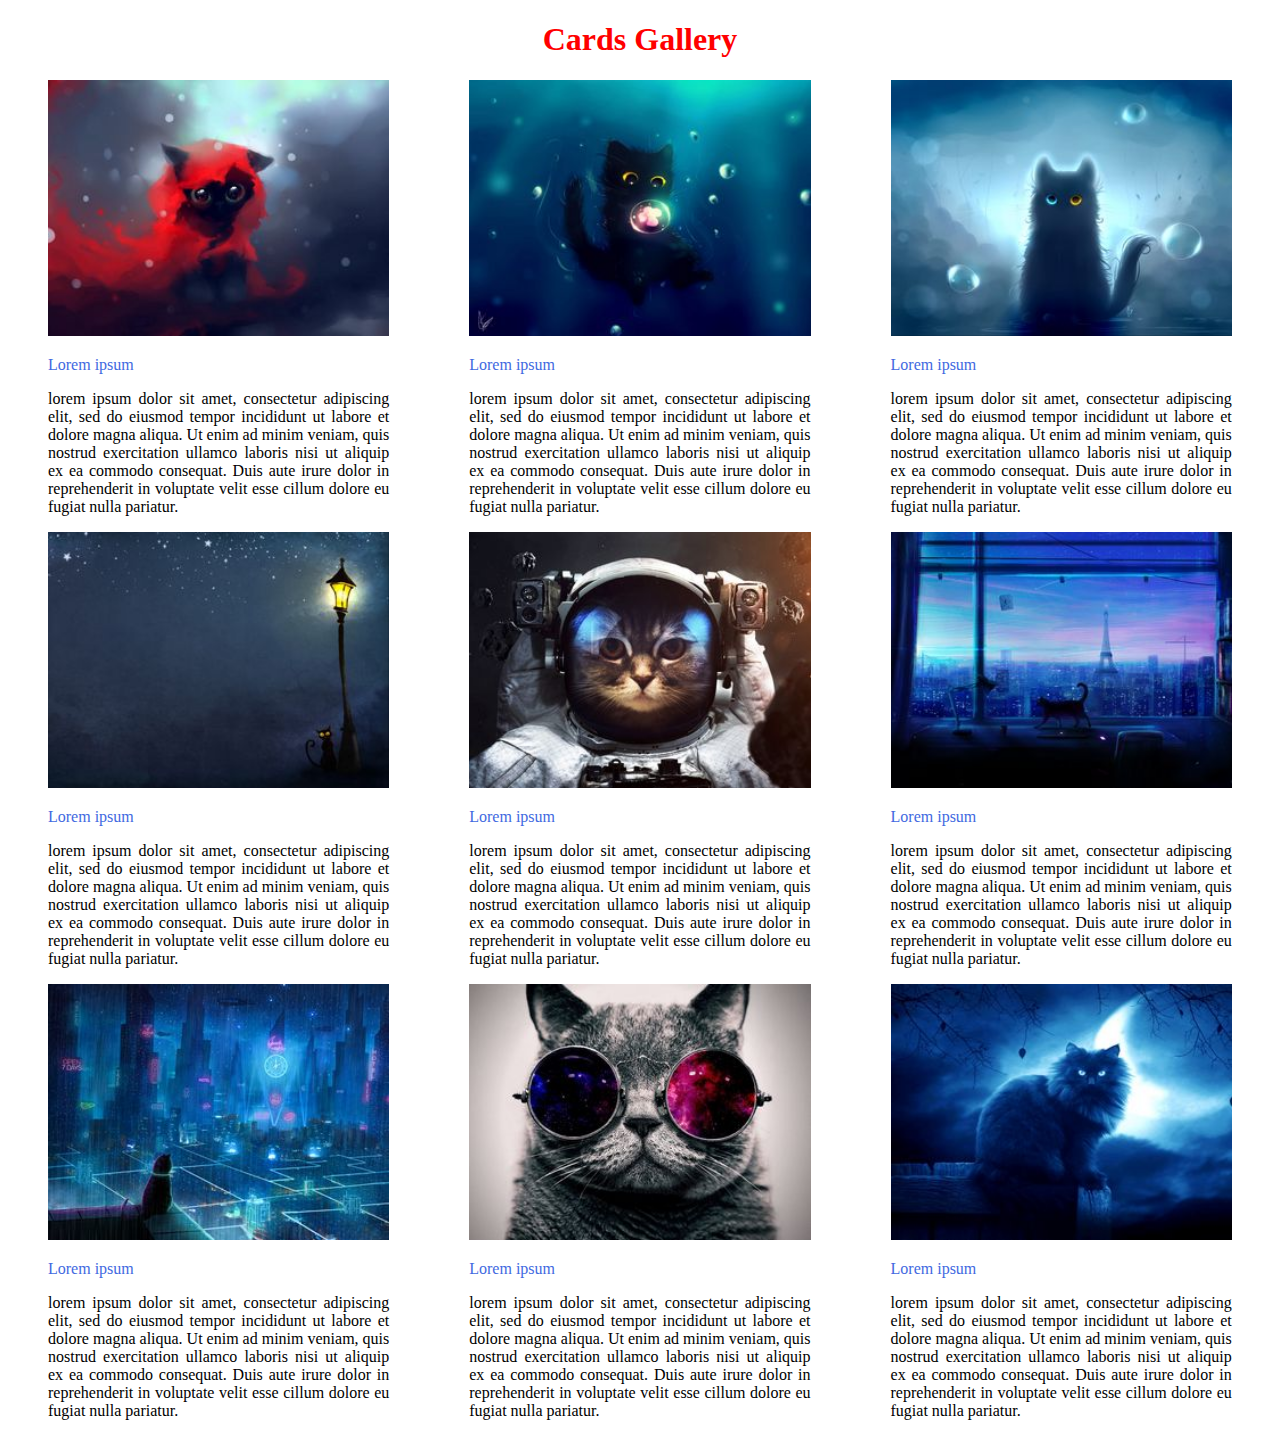
==== ex17/src/index.html @ f07528ea "All index.js for Day09" ====
<!DOCTYPE html>
<html>
<head>
  <meta charset="utf-8">
  <meta name="viewport" content="width=device-width">
  <link rel="stylesheet" href="../style/index.css">
  <title>Gallery's page</title>
  <h1>Cards Gallery</h1>
</head>
<body>
  <div class="red">
    <div class="kocka">
    <a href="https://images.wallpaperscraft.com/image/cat_drawing_art_apofiss_94604_800x600.jpg">
       <img src="../photos/Cat01.jpeg" width="100%" alt="kocka 1" />
    </a>
      <p class="paragraph">Lorem ipsum</p>
      <p class="justify">lorem ipsum dolor sit amet, consectetur adipiscing elit, sed do eiusmod tempor incididunt ut labore et dolore magna aliqua. Ut enim ad minim veniam, quis nostrud exercitation ullamco laboris nisi ut aliquip ex ea commodo consequat. Duis aute irure dolor in reprehenderit in voluptate velit esse cillum dolore eu fugiat nulla pariatur.</p>
    </div>
    <div class="kocka">
    <a href="https://images.wallpaperscraft.com/image/cat_cute_ball_127642_800x600.jpg">
      <img src="../photos/Cat02.jpeg" width="100%" alt="kocka 1" />
    </a>
      <p class="paragraph">Lorem ipsum</p>
      <p class="justify">lorem ipsum dolor sit amet, consectetur adipiscing elit, sed do eiusmod tempor incididunt ut labore et dolore magna aliqua. Ut enim ad minim veniam, quis nostrud exercitation ullamco laboris nisi ut aliquip ex ea commodo consequat. Duis aute irure dolor in reprehenderit in voluptate velit esse cillum dolore eu fugiat nulla pariatur.</p>
    </div>
    <div class="kocka">
    <a href="https://images.wallpaperscraft.com/image/cat_heterochromia_black_cat_128354_800x600.jpg">
      <img src="../photos/Cat03.jpeg" width="100%" alt="kocka 1" />
    </a>  
      <p class="paragraph">Lorem ipsum</p>
      <p class="justify">lorem ipsum dolor sit amet, consectetur adipiscing elit, sed do eiusmod tempor incididunt ut labore et dolore magna aliqua. Ut enim ad minim veniam, quis nostrud exercitation ullamco laboris nisi ut aliquip ex ea commodo consequat. Duis aute irure dolor in reprehenderit in voluptate velit esse cillum dolore eu fugiat nulla pariatur.</p>
    </div>
  </div>

  <div class="red">
    <div class="kocka">
      <a href="https://images.wallpaperscraft.com/image/cat_night_lights_74375_800x600.jpg">
        <img src="../photos/Cat04.jpeg" width="100%" alt="kocka 1" />
      </a>  
      <p class="paragraph">Lorem ipsum</p>
      <p class="justify">lorem ipsum dolor sit amet, consectetur adipiscing elit, sed do eiusmod tempor incididunt ut labore et dolore magna aliqua. Ut enim ad minim veniam, quis nostrud exercitation ullamco laboris nisi ut aliquip ex ea commodo consequat. Duis aute irure dolor in reprehenderit in voluptate velit esse cillum dolore eu fugiat nulla pariatur.</p>
    </div>
    <div class="kocka">
      <a href="https://images.wallpaperscraft.com/image/cat_cosmonaut_space_suit_130111_800x600.jpg">
        <img src="../photos/Cat05.jpeg" width="100%" alt="kocka 1" />
      </a>
      <p class="paragraph">Lorem ipsum</p>
      <p class="justify">lorem ipsum dolor sit amet, consectetur adipiscing elit, sed do eiusmod tempor incididunt ut labore et dolore magna aliqua. Ut enim ad minim veniam, quis nostrud exercitation ullamco laboris nisi ut aliquip ex ea commodo consequat. Duis aute irure dolor in reprehenderit in voluptate velit esse cillum dolore eu fugiat nulla pariatur.</p>
    </div>
    <div class="kocka">
      <a href="https://images.wallpaperscraft.com/image/cat_art_window_140051_800x600.jpg">  
      <img src="../photos/Cat06.jpeg" width="100%" alt="kocka 1" />
      </a>
      <p class="paragraph">Lorem ipsum</p>
      <p class="justify">lorem ipsum dolor sit amet, consectetur adipiscing elit, sed do eiusmod tempor incididunt ut labore et dolore magna aliqua. Ut enim ad minim veniam, quis nostrud exercitation ullamco laboris nisi ut aliquip ex ea commodo consequat. Duis aute irure dolor in reprehenderit in voluptate velit esse cillum dolore eu fugiat nulla pariatur.</p>
    </div>
  </div>

  <div class="red">
    <div class="kocka">
      <a href="https://images.wallpaperscraft.com/image/cat_roof_city_130750_800x600.jpg">
      <img src="../photos//Cat07.jpeg" width="100%" alt="kocka 1" />
      </a>
      <p class="paragraph">Lorem ipsum</p>
      <p class="justify">lorem ipsum dolor sit amet, consectetur adipiscing elit, sed do eiusmod tempor incididunt ut labore et dolore magna aliqua. Ut enim ad minim veniam, quis nostrud exercitation ullamco laboris nisi ut aliquip ex ea commodo consequat. Duis aute irure dolor in reprehenderit in voluptate velit esse cillum dolore eu fugiat nulla pariatur.</p>
    </div>
    <div class="kocka">
      <a href="https://images.wallpaperscraft.com/image/cat_face_glasses_thick_65455_800x600.jpg">
      <img src="../photos/Cat08.jpeg" width="100%" alt="kocka 1" />
      </a>
      <p class="paragraph">Lorem ipsum</p>
      <p class="justify">lorem ipsum dolor sit amet, consectetur adipiscing elit, sed do eiusmod tempor incididunt ut labore et dolore magna aliqua. Ut enim ad minim veniam, quis nostrud exercitation ullamco laboris nisi ut aliquip ex ea commodo consequat. Duis aute irure dolor in reprehenderit in voluptate velit esse cillum dolore eu fugiat nulla pariatur.</p>
    </div>
    <div class="kocka">
      <a href="https://images.wallpaperscraft.com/image/cat_black_moon_night_silhouette_outlines_32004_800x600.jpg">
      <img src="../photos/Cat09.jpeg" width="100%" alt="kocka 1" />
      </a>
      <p class="paragraph">Lorem ipsum</p>
      <p class="justify">lorem ipsum dolor sit amet, consectetur adipiscing elit, sed do eiusmod tempor incididunt ut labore et dolore magna aliqua. Ut enim ad minim veniam, quis nostrud exercitation ullamco laboris nisi ut aliquip ex ea commodo consequat. Duis aute irure dolor in reprehenderit in voluptate velit esse cillum dolore eu fugiat nulla pariatur.</p>
    </div>
  </div>
</body>
</html>
---- ex17/style/index.css ----
.kocka{
    float: left;
    width: 27%;
    margin: 0 40px;
  }
  h1{
    color: red;
    text-align: center;
  }
  .paragraph {
      color: royalblue;
  }
  .justify{
    text-align: justify;
  }
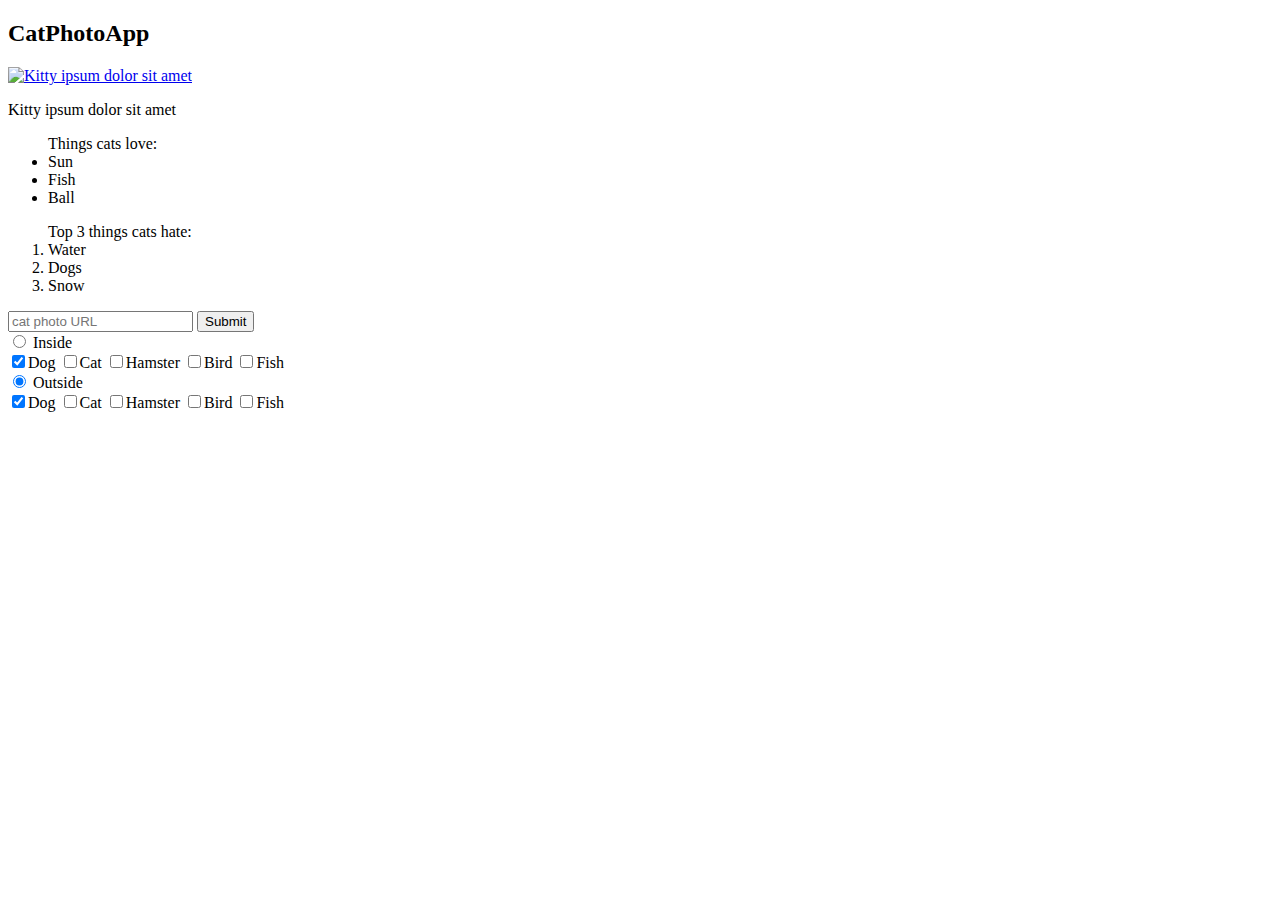
==== commit b3b93df9: "Modifications and HTML" ====
--- a/ex17/src/index.html
+++ b/ex17/src/index.html
@@ -1,83 +1,61 @@
-<!DOCTYPE html>
+ <!DOCTYPE html> 
 <html>
 <head>
-  <meta charset="utf-8">
-  <meta name="viewport" content="width=device-width">
-  <link rel="stylesheet" href="../style/index.css">
-  <title>Gallery's page</title>
-  <h1>Cards Gallery</h1>
 </head>
 <body>
-  <div class="red">
-    <div class="kocka">
-    <a href="https://images.wallpaperscraft.com/image/cat_drawing_art_apofiss_94604_800x600.jpg">
-       <img src="../photos/Cat01.jpeg" width="100%" alt="kocka 1" />
-    </a>
-      <p class="paragraph">Lorem ipsum</p>
-      <p class="justify">lorem ipsum dolor sit amet, consectetur adipiscing elit, sed do eiusmod tempor incididunt ut labore et dolore magna aliqua. Ut enim ad minim veniam, quis nostrud exercitation ullamco laboris nisi ut aliquip ex ea commodo consequat. Duis aute irure dolor in reprehenderit in voluptate velit esse cillum dolore eu fugiat nulla pariatur.</p>
-    </div>
-    <div class="kocka">
-    <a href="https://images.wallpaperscraft.com/image/cat_cute_ball_127642_800x600.jpg">
-      <img src="../photos/Cat02.jpeg" width="100%" alt="kocka 1" />
-    </a>
-      <p class="paragraph">Lorem ipsum</p>
-      <p class="justify">lorem ipsum dolor sit amet, consectetur adipiscing elit, sed do eiusmod tempor incididunt ut labore et dolore magna aliqua. Ut enim ad minim veniam, quis nostrud exercitation ullamco laboris nisi ut aliquip ex ea commodo consequat. Duis aute irure dolor in reprehenderit in voluptate velit esse cillum dolore eu fugiat nulla pariatur.</p>
-    </div>
-    <div class="kocka">
-    <a href="https://images.wallpaperscraft.com/image/cat_heterochromia_black_cat_128354_800x600.jpg">
-      <img src="../photos/Cat03.jpeg" width="100%" alt="kocka 1" />
-    </a>  
-      <p class="paragraph">Lorem ipsum</p>
-      <p class="justify">lorem ipsum dolor sit amet, consectetur adipiscing elit, sed do eiusmod tempor incididunt ut labore et dolore magna aliqua. Ut enim ad minim veniam, quis nostrud exercitation ullamco laboris nisi ut aliquip ex ea commodo consequat. Duis aute irure dolor in reprehenderit in voluptate velit esse cillum dolore eu fugiat nulla pariatur.</p>
-    </div>
-  </div>
+    <h2>CatPhotoApp</h2>
+      <main>
+        <a href="https://www.pexels.com/photo/gray-cat-on-tree-branch-1693441/"><img src="https://bit.ly/3fUJAV1" alt="Kitty ipsum dolor sit amet" /></a>
+        <p>Kitty ipsum dolor sit amet</p>
 
-  <div class="red">
-    <div class="kocka">
-      <a href="https://images.wallpaperscraft.com/image/cat_night_lights_74375_800x600.jpg">
-        <img src="../photos/Cat04.jpeg" width="100%" alt="kocka 1" />
-      </a>  
-      <p class="paragraph">Lorem ipsum</p>
-      <p class="justify">lorem ipsum dolor sit amet, consectetur adipiscing elit, sed do eiusmod tempor incididunt ut labore et dolore magna aliqua. Ut enim ad minim veniam, quis nostrud exercitation ullamco laboris nisi ut aliquip ex ea commodo consequat. Duis aute irure dolor in reprehenderit in voluptate velit esse cillum dolore eu fugiat nulla pariatur.</p>
-    </div>
-    <div class="kocka">
-      <a href="https://images.wallpaperscraft.com/image/cat_cosmonaut_space_suit_130111_800x600.jpg">
-        <img src="../photos/Cat05.jpeg" width="100%" alt="kocka 1" />
-      </a>
-      <p class="paragraph">Lorem ipsum</p>
-      <p class="justify">lorem ipsum dolor sit amet, consectetur adipiscing elit, sed do eiusmod tempor incididunt ut labore et dolore magna aliqua. Ut enim ad minim veniam, quis nostrud exercitation ullamco laboris nisi ut aliquip ex ea commodo consequat. Duis aute irure dolor in reprehenderit in voluptate velit esse cillum dolore eu fugiat nulla pariatur.</p>
-    </div>
-    <div class="kocka">
-      <a href="https://images.wallpaperscraft.com/image/cat_art_window_140051_800x600.jpg">  
-      <img src="../photos/Cat06.jpeg" width="100%" alt="kocka 1" />
-      </a>
-      <p class="paragraph">Lorem ipsum</p>
-      <p class="justify">lorem ipsum dolor sit amet, consectetur adipiscing elit, sed do eiusmod tempor incididunt ut labore et dolore magna aliqua. Ut enim ad minim veniam, quis nostrud exercitation ullamco laboris nisi ut aliquip ex ea commodo consequat. Duis aute irure dolor in reprehenderit in voluptate velit esse cillum dolore eu fugiat nulla pariatur.</p>
-    </div>
-  </div>
+        <ul> Things cats love:
+            <li>Sun</li>
+            <li>Fish</li>
+            <li>Ball</li>
+        </ul>
 
-  <div class="red">
-    <div class="kocka">
-      <a href="https://images.wallpaperscraft.com/image/cat_roof_city_130750_800x600.jpg">
-      <img src="../photos//Cat07.jpeg" width="100%" alt="kocka 1" />
-      </a>
-      <p class="paragraph">Lorem ipsum</p>
-      <p class="justify">lorem ipsum dolor sit amet, consectetur adipiscing elit, sed do eiusmod tempor incididunt ut labore et dolore magna aliqua. Ut enim ad minim veniam, quis nostrud exercitation ullamco laboris nisi ut aliquip ex ea commodo consequat. Duis aute irure dolor in reprehenderit in voluptate velit esse cillum dolore eu fugiat nulla pariatur.</p>
-    </div>
-    <div class="kocka">
-      <a href="https://images.wallpaperscraft.com/image/cat_face_glasses_thick_65455_800x600.jpg">
-      <img src="../photos/Cat08.jpeg" width="100%" alt="kocka 1" />
-      </a>
-      <p class="paragraph">Lorem ipsum</p>
-      <p class="justify">lorem ipsum dolor sit amet, consectetur adipiscing elit, sed do eiusmod tempor incididunt ut labore et dolore magna aliqua. Ut enim ad minim veniam, quis nostrud exercitation ullamco laboris nisi ut aliquip ex ea commodo consequat. Duis aute irure dolor in reprehenderit in voluptate velit esse cillum dolore eu fugiat nulla pariatur.</p>
-    </div>
-    <div class="kocka">
-      <a href="https://images.wallpaperscraft.com/image/cat_black_moon_night_silhouette_outlines_32004_800x600.jpg">
-      <img src="../photos/Cat09.jpeg" width="100%" alt="kocka 1" />
-      </a>
-      <p class="paragraph">Lorem ipsum</p>
-      <p class="justify">lorem ipsum dolor sit amet, consectetur adipiscing elit, sed do eiusmod tempor incididunt ut labore et dolore magna aliqua. Ut enim ad minim veniam, quis nostrud exercitation ullamco laboris nisi ut aliquip ex ea commodo consequat. Duis aute irure dolor in reprehenderit in voluptate velit esse cillum dolore eu fugiat nulla pariatur.</p>
-    </div>
-  </div>
+        <ol> Top 3 things cats hate:
+          <li>Water</li>
+          <li>Dogs</li>
+          <li>Snow</li>
+        </ol>
+        <form action="/submit-cat-photo">
+            <input type="text" placeholder="cat photo URL" required>
+            <button type="submit">Submit</button>
+            <!--It says: Please fill out this field-->
+        </form>
+        <div>
+        <label for = "inside">
+            <input id="inside" type="radio" name="inside-out" value="Inside" checked> Inside
+        </label>
+        </div>
+        <div>
+        <label>
+            <input type="checkbox" name="favorite_pet" value="Dog" checked>Dog
+            <input type="checkbox" name="favorite_pet" value="Cat">Cat
+            <input type="checkbox" name="favorite_pet" value="Hamster">Hamster
+            <input type="checkbox" name="favorite_pet" value="Bird">Bird
+            <input type="checkbox" name="favorite_pet" value="Fish">Fish
+        </label>
+        </div>
+        <div>
+            <label for = "outside">
+                <input id="outside" type="radio" name="inside-out" value="outside" checked> Outside
+            </label>
+        </div>
+        <div>
+            <label>
+                <input type="checkbox" name="favorite_pet" value="Dog" checked>Dog
+                <input type="checkbox" name="favorite_pet" value="Cat">Cat
+                <input type="checkbox" name="favorite_pet" value="Hamster">Hamster
+                <input type="checkbox" name="favorite_pet" value="Bird">Bird
+                <input type="checkbox" name="favorite_pet" value="Fish">Fish
+            </label>
+        </div>
+      </main>
+      <footer id="footer">
+        
+      </footer>
 </body>
-</html>+</html>
+
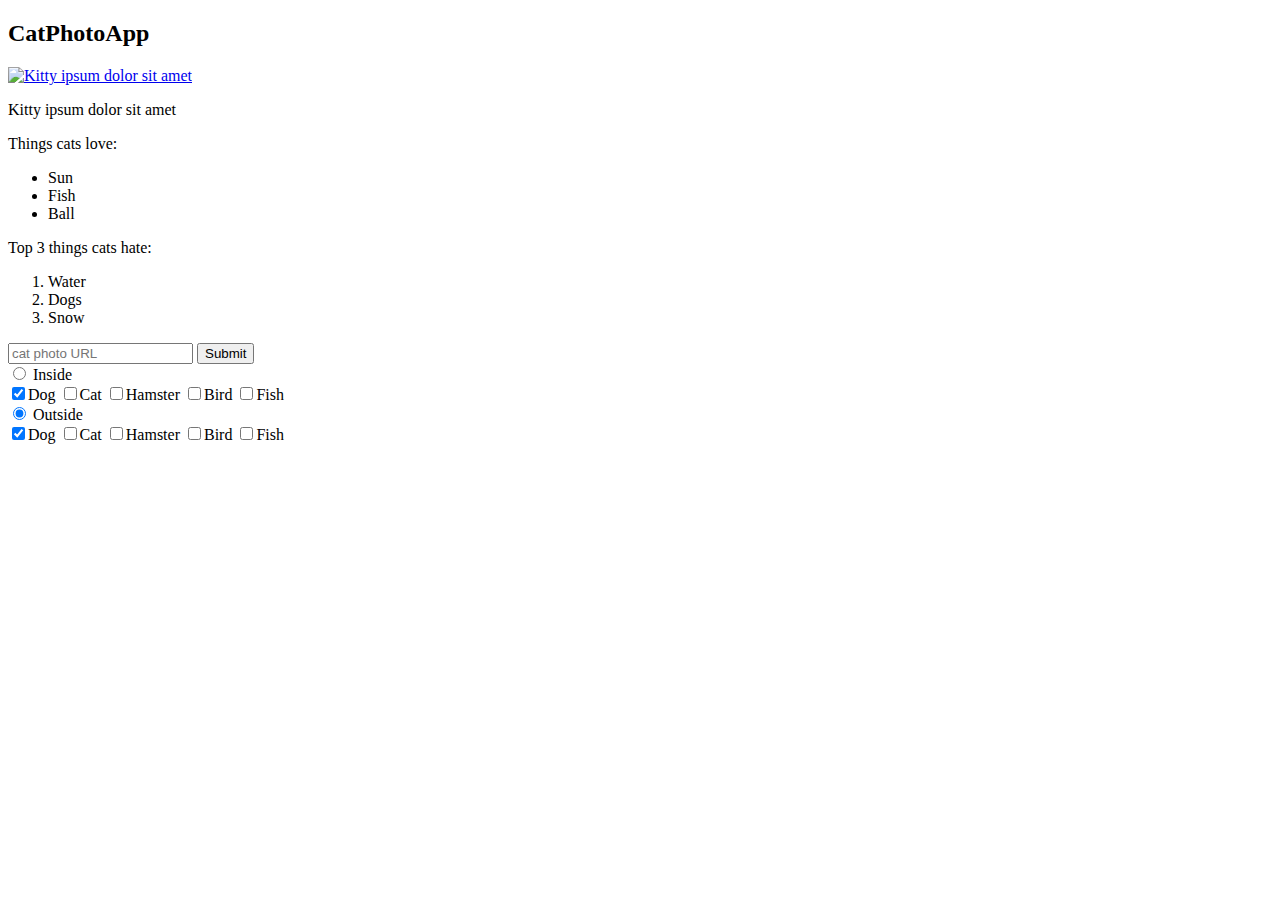
==== commit f19196dc: "Modified" ====
--- a/ex17/src/index.html
+++ b/ex17/src/index.html
@@ -1,4 +1,4 @@
- <!DOCTYPE html> 
+<!DOCTYPE html> 
 <html>
 <head>
 </head>
@@ -7,14 +7,16 @@
       <main>
         <a href="https://www.pexels.com/photo/gray-cat-on-tree-branch-1693441/"><img src="https://bit.ly/3fUJAV1" alt="Kitty ipsum dolor sit amet" /></a>
         <p>Kitty ipsum dolor sit amet</p>
-
-        <ul> Things cats love:
+        
+        <p>Things cats love:</p>
+        <ul>
             <li>Sun</li>
             <li>Fish</li>
             <li>Ball</li>
         </ul>
 
-        <ol> Top 3 things cats hate:
+        <p>Top 3 things cats hate:</p>
+        <ol> 
           <li>Water</li>
           <li>Dogs</li>
           <li>Snow</li>
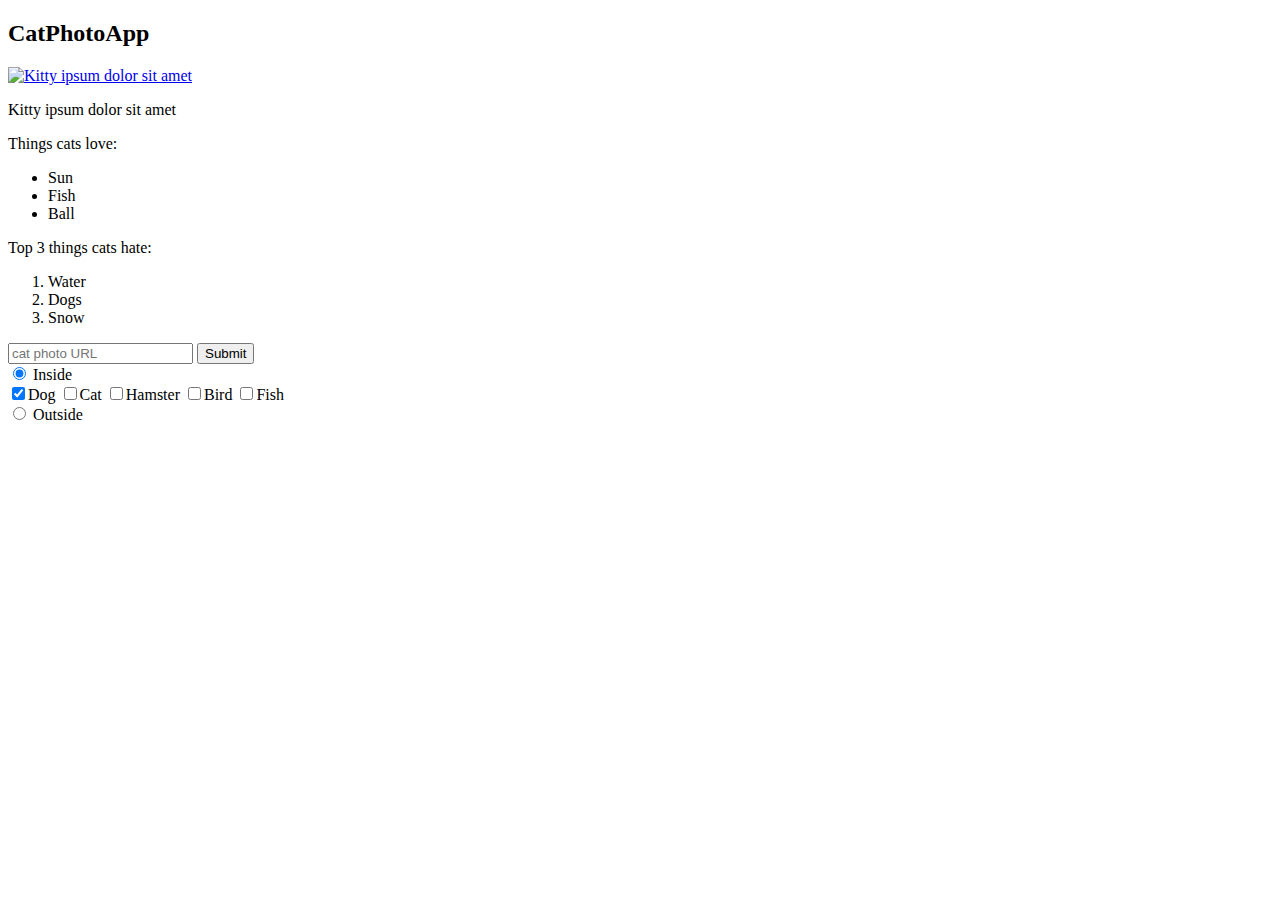
==== commit eb027134: "Corrected" ====
--- a/ex17/src/index.html
+++ b/ex17/src/index.html
@@ -27,31 +27,31 @@
             <!--It says: Please fill out this field-->
         </form>
         <div>
-        <label for = "inside">
+        <label for="inside" value="inside">
             <input id="inside" type="radio" name="inside-out" value="Inside" checked> Inside
         </label>
         </div>
         <div>
         <label>
-            <input type="checkbox" name="favorite_pet" value="Dog" checked>Dog
-            <input type="checkbox" name="favorite_pet" value="Cat">Cat
-            <input type="checkbox" name="favorite_pet" value="Hamster">Hamster
-            <input type="checkbox" name="favorite_pet" value="Bird">Bird
-            <input type="checkbox" name="favorite_pet" value="Fish">Fish
-        </label>
-        </div>
-        <div>
-            <label for = "outside">
-                <input id="outside" type="radio" name="inside-out" value="outside" checked> Outside
+            <label for="Dog">
+                <input type="checkbox" name="favorite_pet" value="Dog" checked>Dog
+            </label>
+            <label for="Cat">
+                <input type="checkbox" name="favorite_pet" value="Cat">Cat
+            </label>
+            <label for="Hamster">
+                <input type="checkbox" name="favorite_pet" value="Hamster">Hamster
+            </label>
+            <label for="Bird">
+                <input type="checkbox" name="favorite_pet" value="Bird">Bird
+            </label>
+            <label for="Fish">
+                <input type="checkbox" name="favorite_pet" value="Fish">Fish
             </label>
         </div>
         <div>
-            <label>
-                <input type="checkbox" name="favorite_pet" value="Dog" checked>Dog
-                <input type="checkbox" name="favorite_pet" value="Cat">Cat
-                <input type="checkbox" name="favorite_pet" value="Hamster">Hamster
-                <input type="checkbox" name="favorite_pet" value="Bird">Bird
-                <input type="checkbox" name="favorite_pet" value="Fish">Fish
+            <label for="outside" value="outside">
+                <input id="outside" type="radio" name="inside-out" value="outside"> Outside
             </label>
         </div>
       </main>
